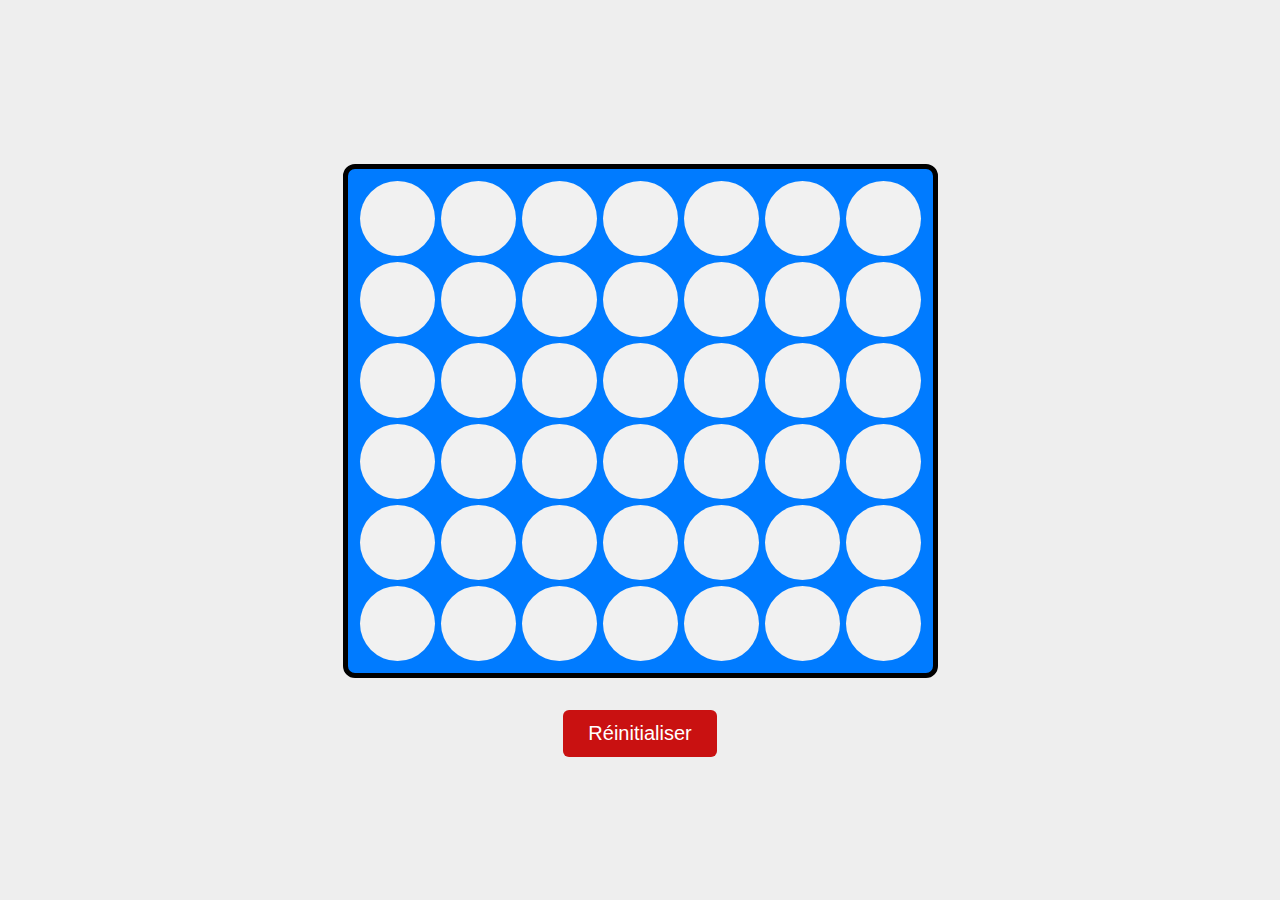
==== index.html @ 3416b9b3 "Sync V1" ====
<!DOCTYPE html>
<html lang="fr">
<head>
    <meta charset="UTF-8">
    <meta name="viewport" content="width=device-width, initial-scale=1.0">
    <title>Puissance 4 Ynov</title>
    <link rel="stylesheet" href="styletest.css">
</head>
<body>
    <div id="game-container">
        <div id="game-board"></div>
        <button id="reset-button">Réinitialiser</button>
    </div>
    <script src="script-test.js"></script>
</body>
</html>
---- styletest.css ----
#game-board {
    display: grid;
    grid-template-columns: repeat(7, 75px);
    grid-template-rows: repeat(6, 75px);
    gap: 6px;
    margin: 20px auto;
    background-color: #007BFF;
    border: 5px solid #000;
    padding: 12px;
    border-radius: 12px;
}

.cell {
    width: 75px;
    height: 75px;
    background-color: #f1f1f1;
    border-radius: 50%;
    position: relative;
}

.token {
    width: 100%;
    height: 100%;
    border-radius: 50%;
    position: absolute;
    top: 0;
    left: 0;
}

.yellow {
    background-color: yellow;
}

.red {
    background-color: red;
}

/* Animation */
.drop-animation {
    animation: drop 0.5s ease-in-out forwards;
}

@keyframes drop {
    from {
        transform: translateY(-625%);
    }
    to {
        transform: translateY(0);
    }
}

/* Centrer le plateau de jeu */
body {
    font-family: Arial, sans-serif;
    display: flex;
    flex-direction: column;
    justify-content: center;
    align-items: center;
    height: 100vh;
    background-color: #eee;
    margin: 0;
}

#game-container {
    display: flex;
    flex-direction: column;
    align-items: center;
}

#reset-button {
    font-size: 20px;
    padding: 12px 25px;
    border: none;
    border-radius: 6px;
    background-color: #c91111;
    color: #fff;
    cursor: pointer;
    margin-top: 12px;
}

#reset-button:hover {
    background-color: #8d0000;
}
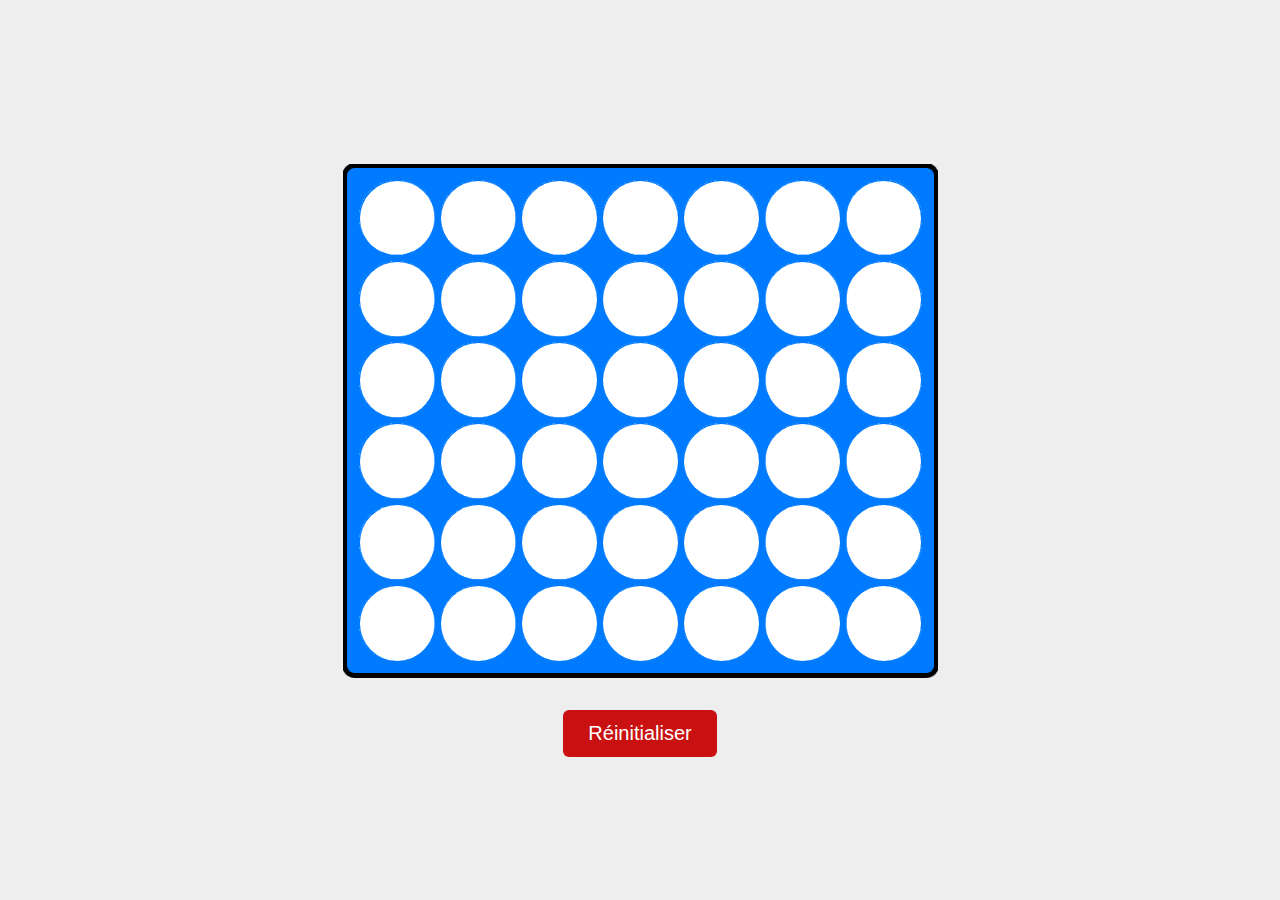
==== commit fd3d3819: "Sync v2" ====
--- a/index.html
+++ b/index.html
@@ -4,13 +4,14 @@
     <meta charset="UTF-8">
     <meta name="viewport" content="width=device-width, initial-scale=1.0">
     <title>Puissance 4 Ynov</title>
-    <link rel="stylesheet" href="styletest.css">
+    <link rel="stylesheet" href="style-puissance4.css">
 </head>
 <body>
     <div id="game-container">
         <div id="game-board"></div>
+        <img id="tableau-p4" src="import/tbp4.png" alt="">
         <button id="reset-button">Réinitialiser</button>
     </div>
-    <script src="script-test.js"></script>
+    <script src="script-puissance4.js"></script>
 </body>
 </html>
--- a/style-puissance4.css
+++ b/style-puissance4.css
@@ -0,0 +1,97 @@
+#game-board {
+    position: relative;
+    z-index: 1;
+    display: grid;
+    grid-template-columns: repeat(7, 75px);
+    grid-template-rows: repeat(6, 75px);
+    gap: 6px;
+    margin: 20px auto;
+    background-color: #007BFF;
+    border: 5px solid #000;
+    padding: 12px;
+    border-radius: 12px;
+}
+
+.cell {
+    width: 75px;
+    height: 75px;
+    background-color: #ffff ;
+    border-radius: 50%;
+    position: relative;
+}
+
+.token {
+    width: 100%;
+    height: 100%;
+    border-radius: 50%;
+    position: relative;
+    top: 0;
+    left: 0;
+}
+
+.yellow {
+    background-color: yellow;
+}
+
+.red {
+    background-color: red;
+}
+
+/* Animation */
+.drop-animation {
+    animation: drop 0.5s ease-in-out forwards;
+}
+
+@keyframes drop {
+    from {
+        transform: translateY(-625%);
+    }
+    to {
+        transform: translateY(0);
+    }
+}
+
+/* Centrer le plateau de jeu */
+body {
+    font-family: Arial, sans-serif;
+    display: flex;
+    flex-direction: column;
+    justify-content: center;
+    align-items: center;
+    height: 100vh;
+    background-color: #eee;
+    margin: 0;
+}
+
+
+#tableau-p4 {
+    position: absolute;
+    z-index: 2;
+    pointer-events: none;
+    top: 20px;
+    left: 0;
+    width: 595px;
+    height: 513px;
+}
+
+#game-container {
+    display: flex;
+    flex-direction: column;
+    align-items: center;
+    position: relative;
+}
+
+#reset-button {
+    font-size: 20px;
+    padding: 12px 25px;
+    border: none;
+    border-radius: 6px;
+    background-color: #c91111;
+    color: #fff;
+    cursor: pointer;
+    margin-top: 12px;
+}
+
+#reset-button:hover {
+    background-color: #8d0000;
+}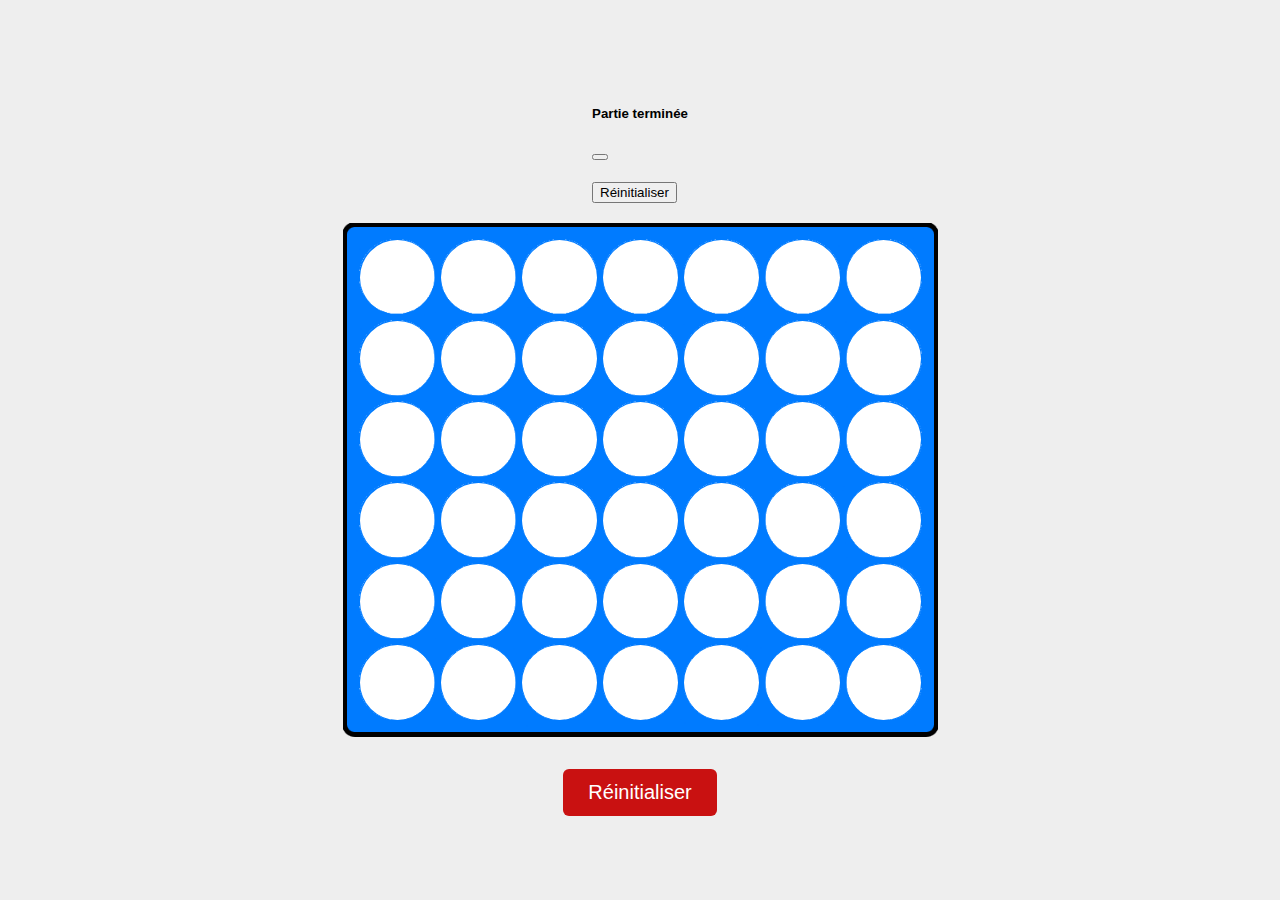
==== commit c03bcf28: "Sync v3" ====
--- a/index.html
+++ b/index.html
@@ -1,12 +1,37 @@
 <!DOCTYPE html>
 <html lang="fr">
+
 <head>
     <meta charset="UTF-8">
     <meta name="viewport" content="width=device-width, initial-scale=1.0">
     <title>Puissance 4 Ynov</title>
     <link rel="stylesheet" href="style-puissance4.css">
+    <link href="https://cdn.jsdelivr.net/npm/bootstrap@5.0.2/dist/css/bootstrap.min.css" rel="stylesheet"
+        integrity="sha384-EVSTQN3/azprG1Anm3QDgpJLIm9Nao0Yz1ztcQTwFspd3yD65VohhpuuCOmLASjC" crossorigin="anonymous">
+    <script src="https://cdn.jsdelivr.net/npm/bootstrap@5.0.2/dist/js/bootstrap.bundle.min.js"
+        integrity="sha384-MrcW6ZMFYlzcLA8Nl+NtUVF0sA7MsXsP1UyJoMp4YLEuNSfAP+JcXn/tWtIaxVXM"
+        crossorigin="anonymous"></script>
 </head>
+
 <body>
+    <!-- Modal pour afficher le gagnant -->
+    <div class="modal fade" id="modalVictoire" tabindex="-1" aria-labelledby="victoireLabel" aria-hidden="true">
+        <div class="modal-dialog modal-dialog-centered">
+            <div class="modal-content">
+                <div class="modal-header">
+                    <h5 class="modal-title" id="victoireLabel">Partie terminée</h5>
+                    <button type="button" class="btn-close" data-bs-dismiss="modal" aria-label="Close"></button>
+                </div>
+                <div class="modal-body">
+                    <h1 id="texteVictoire"></h1> <!-- Ce texte sera modifié via le JavaScript -->
+                </div>
+                <div class="modal-footer">
+                    <button type="button" class="btn btn-primary" data-bs-dismiss="modal"
+                        id="modal-reset-button">Réinitialiser</button>
+                </div>
+            </div>
+        </div>
+    </div>
     <div id="game-container">
         <div id="game-board"></div>
         <img id="tableau-p4" src="import/tbp4.png" alt="">
@@ -14,4 +39,5 @@
     </div>
     <script src="script-puissance4.js"></script>
 </body>
-</html>
+
+</html>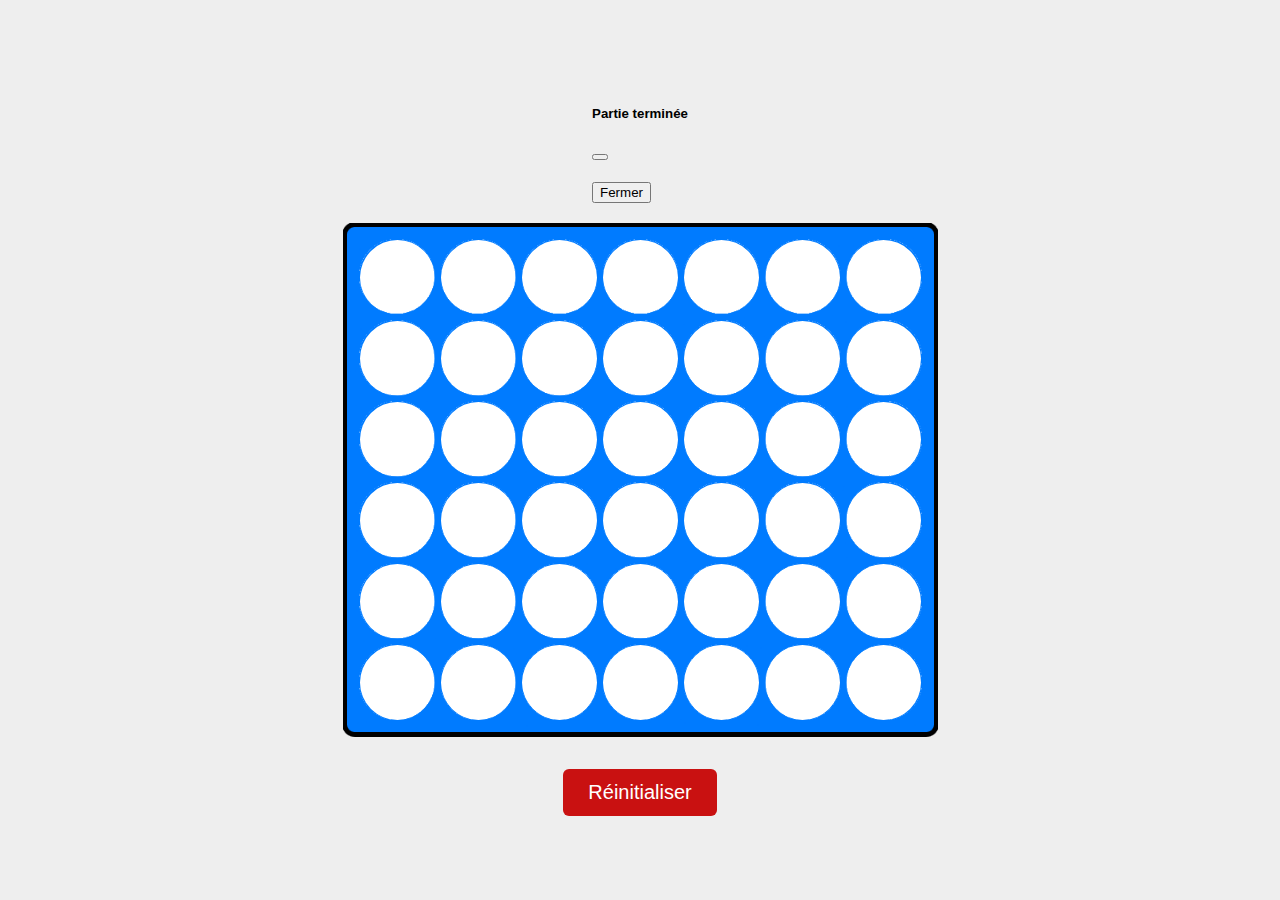
==== commit ea75230b: "Sync V4 (Final)" ====
--- a/index.html
+++ b/index.html
@@ -26,9 +26,8 @@
                     <h1 id="texteVictoire"></h1> <!-- Ce texte sera modifié via le JavaScript -->
                 </div>
                 <div class="modal-footer">
-                    <button type="button" class="btn btn-primary" data-bs-dismiss="modal"
-                        id="modal-reset-button">Réinitialiser</button>
-                </div>
+                    <button type="button" class="btn btn-secondary" data-bs-dismiss="modal">Fermer</button> <!-- Bouton personnalisé pour fermer -->
+                  </div>
             </div>
         </div>
     </div>
--- a/style-puissance4.css
+++ b/style-puissance4.css
@@ -29,11 +29,11 @@
     left: 0;
 }
 
-.yellow {
+.jaune {
     background-color: yellow;
 }
 
-.red {
+.rouge {
     background-color: red;
 }
 
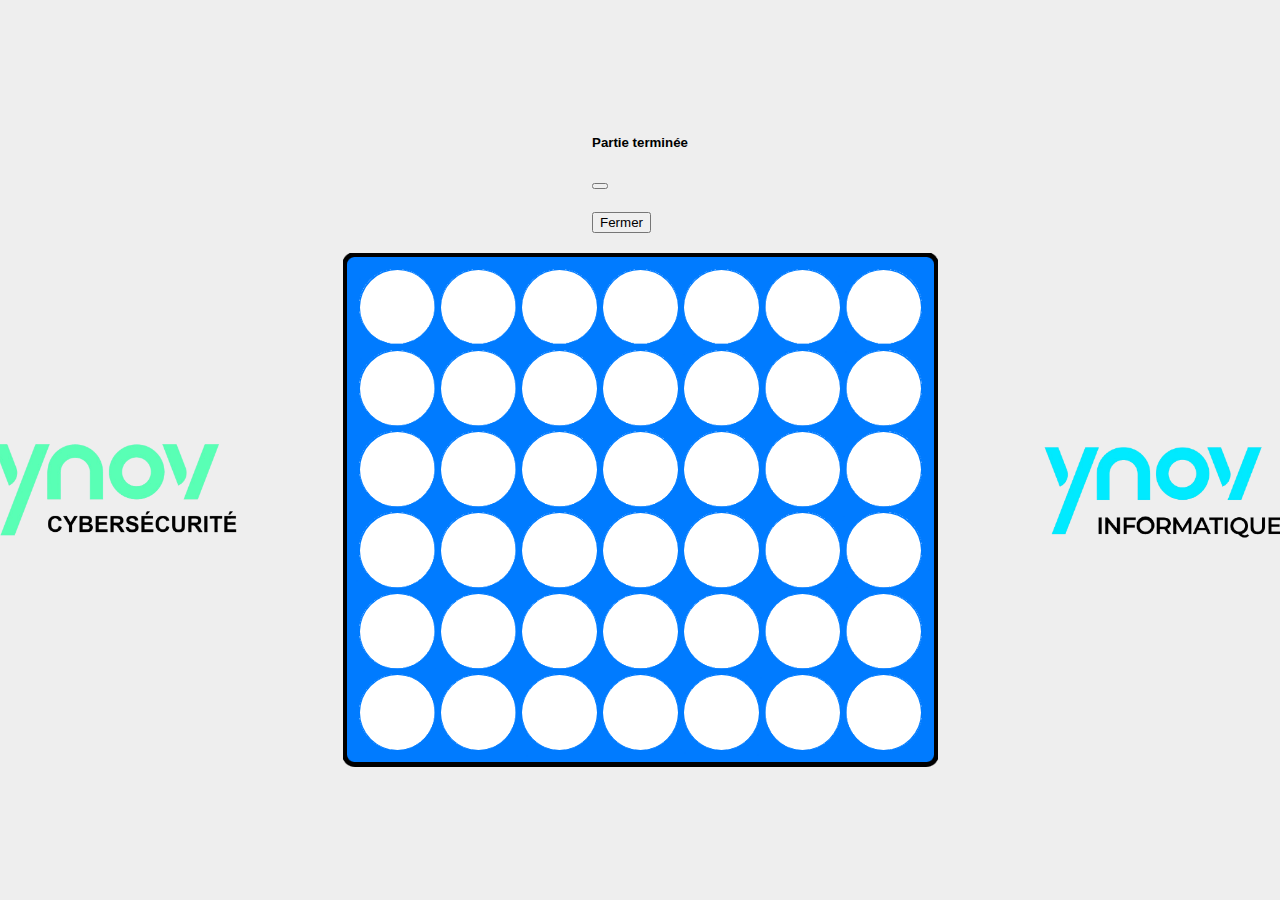
==== commit 83afdeb7: "Sync V4.3" ====
--- a/index.html
+++ b/index.html
@@ -34,7 +34,11 @@
     <div id="game-container">
         <div id="game-board"></div>
         <img id="tableau-p4" src="import/tbp4.png" alt="">
+        <img id="logo-cyber" src="import/ynov-cyber-logo-bg.png" alt="">
+        <img id="logo-info" src="import/ynov-info-logo-bg.png" alt="">
+        <!--
         <button id="reset-button">Réinitialiser</button>
+        -->
     </div>
     <script src="script-puissance4.js"></script>
 </body>
--- a/style-puissance4.css
+++ b/style-puissance4.css
@@ -63,6 +63,24 @@
     margin: 0;
 }
 
+#logo-cyber, #logo-info {
+    position: absolute;
+    z-index: 3;
+    width: 250px; /* Augmentation de la taille des logos */
+    height: auto;
+}
+
+#logo-cyber {
+    left: -350px; /* Plus éloigné du tableau à gauche */
+    top: 45%; /* Centré un peu plus vers le haut */
+    transform: translateY(-40%);
+}
+
+#logo-info {
+    right: -350px; /* Plus éloigné du tableau à droite */
+    top: 45%; /* Centré un peu plus vers le haut */
+    transform: translateY(-40%);
+}
 
 #tableau-p4 {
     position: absolute;
@@ -83,6 +101,7 @@
 
 #reset-button {
     font-size: 20px;
+    z-index: 3;
     padding: 12px 25px;
     border: none;
     border-radius: 6px;
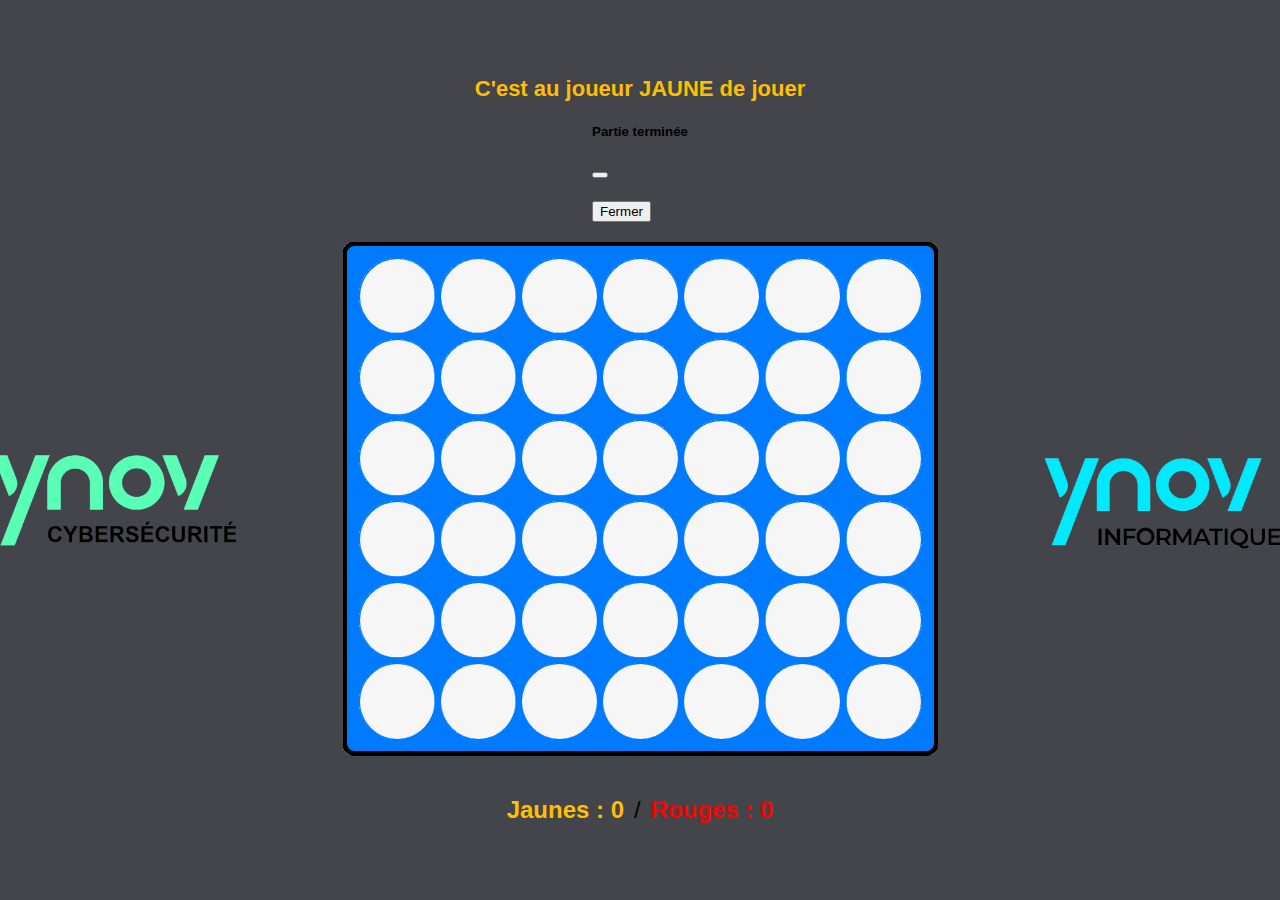
==== commit 757d8e9c: "Sync V5.1 (Final)" ====
--- a/index.html
+++ b/index.html
@@ -15,6 +15,7 @@
 
 <body>
     <!-- Modal pour afficher le gagnant -->
+    <div id="tour-joueur"><strong>C'est au tour du joueur</strong></div>
     <div class="modal fade" id="modalVictoire" tabindex="-1" aria-labelledby="victoireLabel" aria-hidden="true">
         <div class="modal-dialog modal-dialog-centered">
             <div class="modal-content">
@@ -36,9 +37,13 @@
         <img id="tableau-p4" src="import/tbp4.png" alt="">
         <img id="logo-cyber" src="import/ynov-cyber-logo-bg.png" alt="">
         <img id="logo-info" src="import/ynov-info-logo-bg.png" alt="">
-        <!--
-        <button id="reset-button">Réinitialiser</button>
-        -->
+        <!--Compteur-->
+        <div id="compteurs">
+            <div id="compteurJaune" class="compteur" style="color: #ffbf00;">Jaunes : 0</div>
+            <div style="margin: 0 10px;">/</div>
+            <div id="compteurRouge" class="compteur" style="color: red;">Rouges : 0</div>
+        </div>
+        <!---->
     </div>
     <script src="script-puissance4.js"></script>
 </body>
--- a/style-puissance4.css
+++ b/style-puissance4.css
@@ -15,7 +15,7 @@
 .cell {
     width: 75px;
     height: 75px;
-    background-color: #ffff ;
+    background-color: #f6f6f7 ;
     border-radius: 50%;
     position: relative;
 }
@@ -35,6 +35,19 @@
 
 .rouge {
     background-color: red;
+}
+
+.joueur-jaune {
+    color: #ffbf00;
+}
+
+.joueur-rouge {
+    color: red;
+}
+
+#tour-joueur {
+    font-weight: bold;
+    font-size: 22px;
 }
 
 /* Animation */
@@ -59,7 +72,7 @@
     justify-content: center;
     align-items: center;
     height: 100vh;
-    background-color: #eee;
+    background-color: #43454b !important;
     margin: 0;
 }
 
@@ -70,11 +83,24 @@
     height: auto;
 }
 
+#compteurs {
+    font-size: 24px; /* Taille de la police */
+    display: flex;
+    justify-content: center;
+    align-items: center;
+    margin-top: 20px;
+}
+
+.compteur {
+    font-weight: bold; /* Texte en gras */
+}
+
 #logo-cyber {
     left: -350px; /* Plus éloigné du tableau à gauche */
     top: 45%; /* Centré un peu plus vers le haut */
     transform: translateY(-40%);
 }
+
 
 #logo-info {
     right: -350px; /* Plus éloigné du tableau à droite */
@@ -97,20 +123,4 @@
     flex-direction: column;
     align-items: center;
     position: relative;
-}
-
-#reset-button {
-    font-size: 20px;
-    z-index: 3;
-    padding: 12px 25px;
-    border: none;
-    border-radius: 6px;
-    background-color: #c91111;
-    color: #fff;
-    cursor: pointer;
-    margin-top: 12px;
-}
-
-#reset-button:hover {
-    background-color: #8d0000;
 }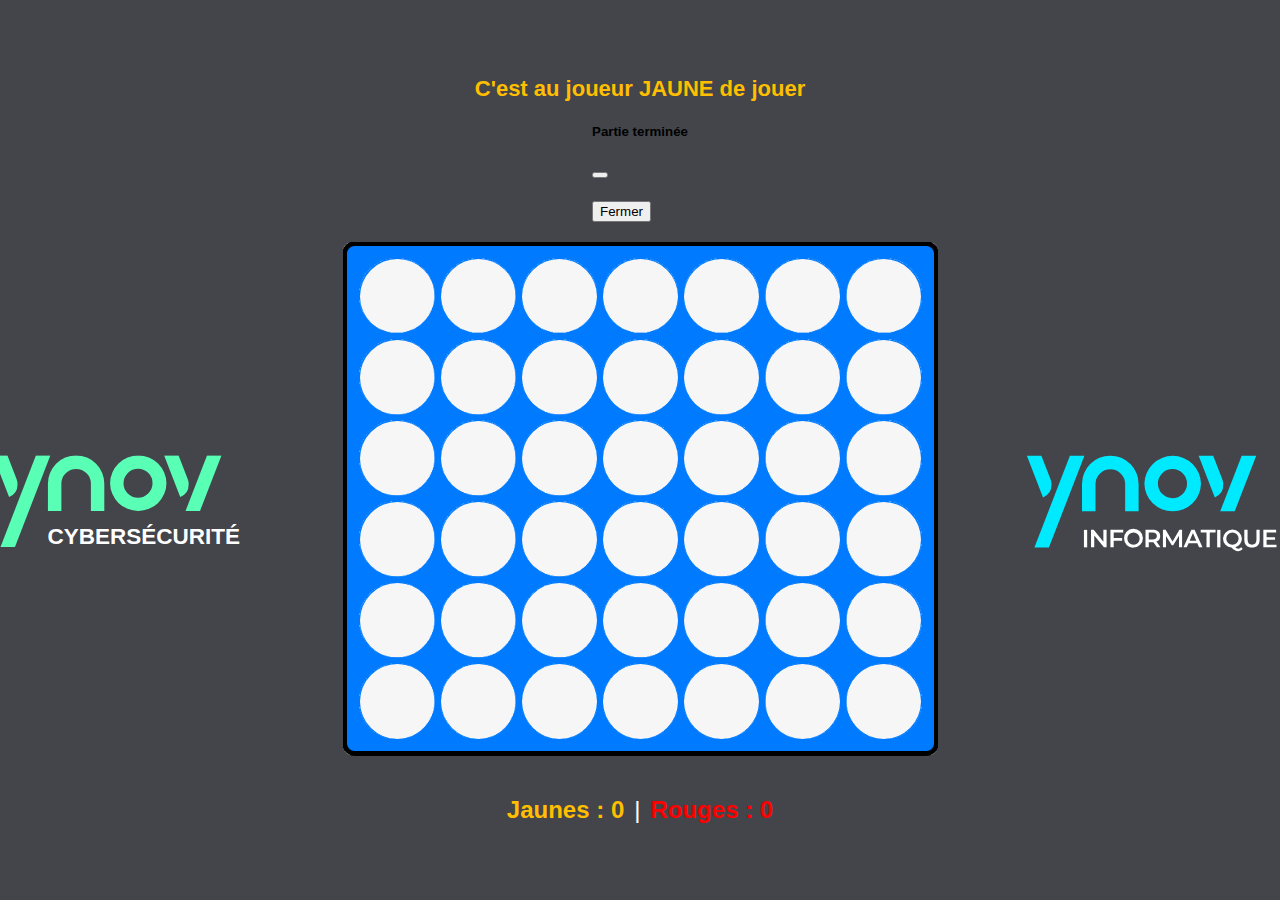
==== commit e4094651: "Sync V5.3 (Final)" ====
--- a/index.html
+++ b/index.html
@@ -35,12 +35,12 @@
     <div id="game-container">
         <div id="game-board"></div>
         <img id="tableau-p4" src="import/tbp4.png" alt="">
-        <img id="logo-cyber" src="import/ynov-cyber-logo-bg.png" alt="">
-        <img id="logo-info" src="import/ynov-info-logo-bg.png" alt="">
+        <img id="logo-cyber" src="import/ynov-cyber-logo.svg" alt="">
+        <img id="logo-info" src="import/ynov-info-logo.svg" alt="">
         <!--Compteur-->
         <div id="compteurs">
             <div id="compteurJaune" class="compteur" style="color: #ffbf00;">Jaunes : 0</div>
-            <div style="margin: 0 10px;">/</div>
+            <div style="margin: 0 10px; color: white">|</div>
             <div id="compteurRouge" class="compteur" style="color: red;">Rouges : 0</div>
         </div>
         <!---->
--- a/style-puissance4.css
+++ b/style-puissance4.css
@@ -76,13 +76,6 @@
     margin: 0;
 }
 
-#logo-cyber, #logo-info {
-    position: absolute;
-    z-index: 3;
-    width: 250px; /* Augmentation de la taille des logos */
-    height: auto;
-}
-
 #compteurs {
     font-size: 24px; /* Taille de la police */
     display: flex;
@@ -96,6 +89,10 @@
 }
 
 #logo-cyber {
+    position: absolute;
+    z-index: 3;
+    width: 250px; /* Augmentation de la taille des logos */
+    height: auto;
     left: -350px; /* Plus éloigné du tableau à gauche */
     top: 45%; /* Centré un peu plus vers le haut */
     transform: translateY(-40%);
@@ -103,9 +100,13 @@
 
 
 #logo-info {
-    right: -350px; /* Plus éloigné du tableau à droite */
+    position: absolute;
+    z-index: 3;
+    width: 370px; /* Augmentation de la taille des logos */
+    height: auto;
+    right: -420px; /* Plus éloigné du tableau à droite */
     top: 45%; /* Centré un peu plus vers le haut */
-    transform: translateY(-40%);
+    transform: translateY(-31%);
 }
 
 #tableau-p4 {
